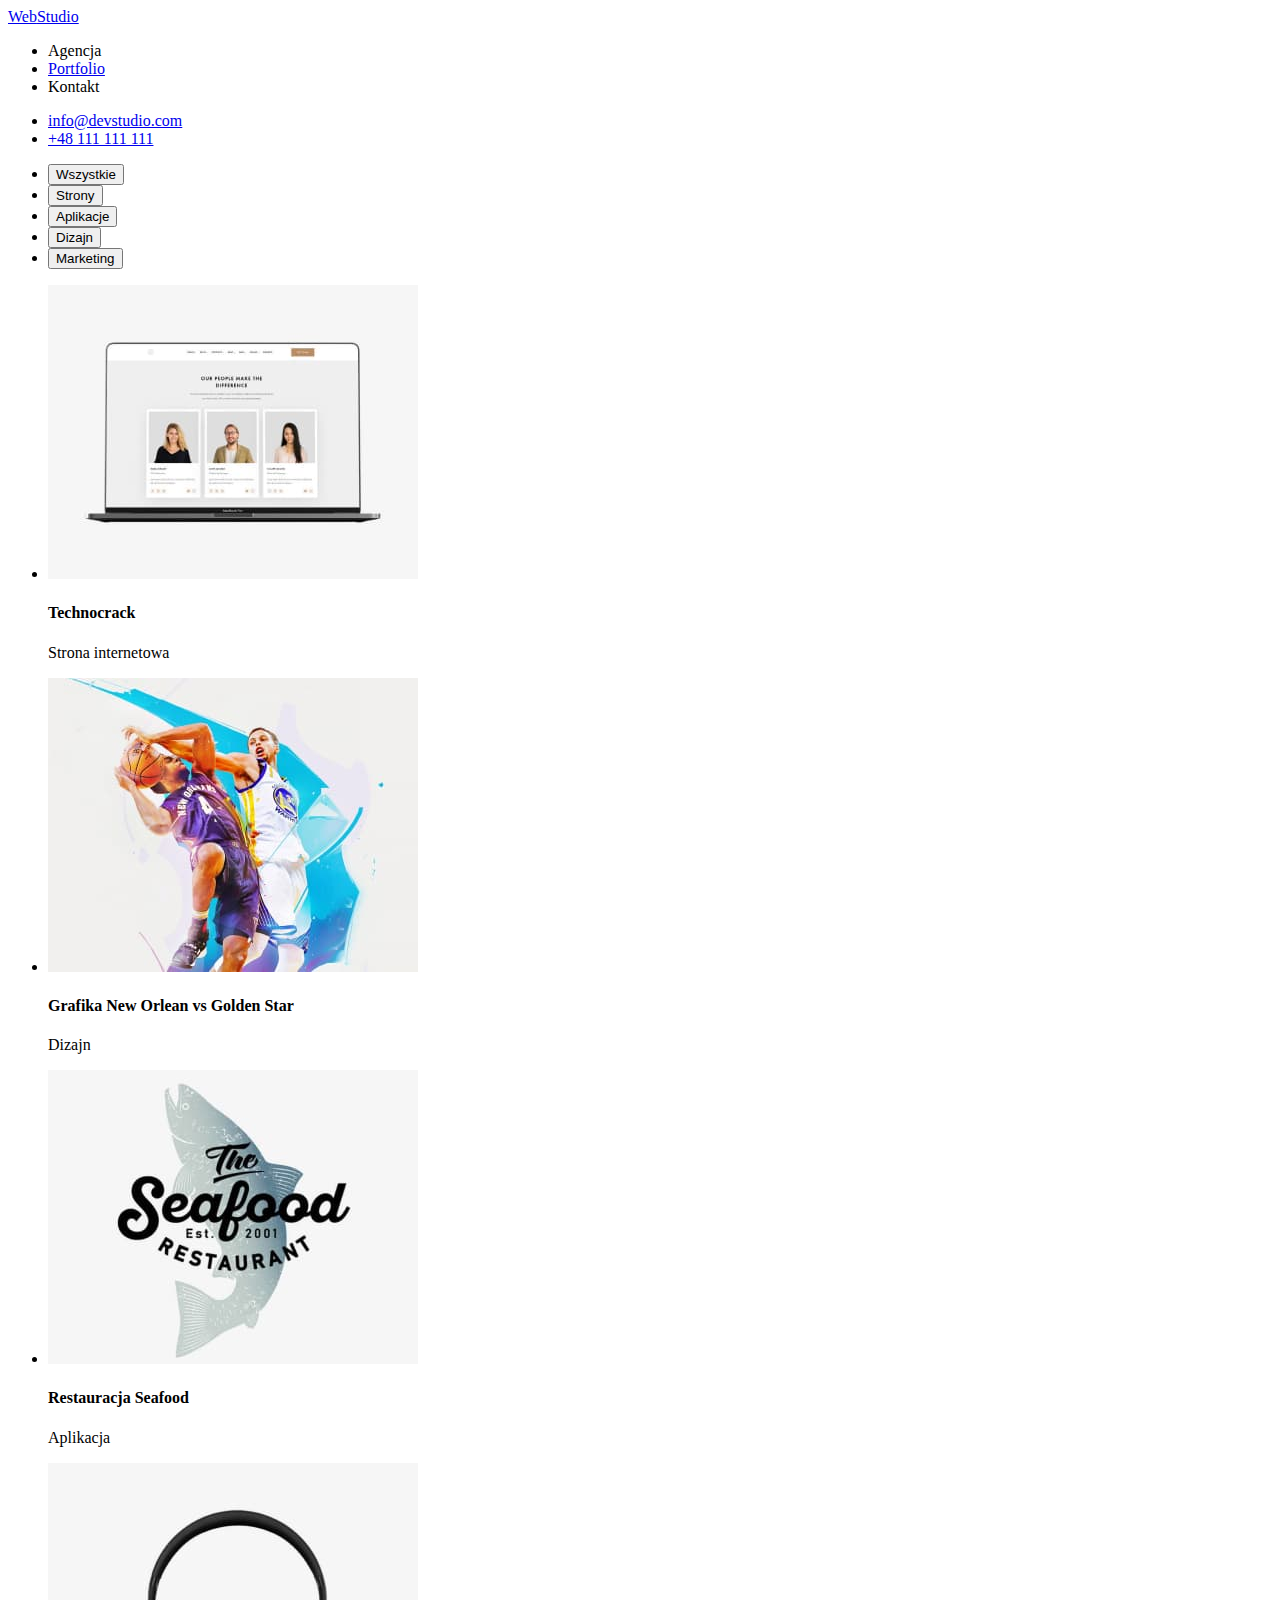
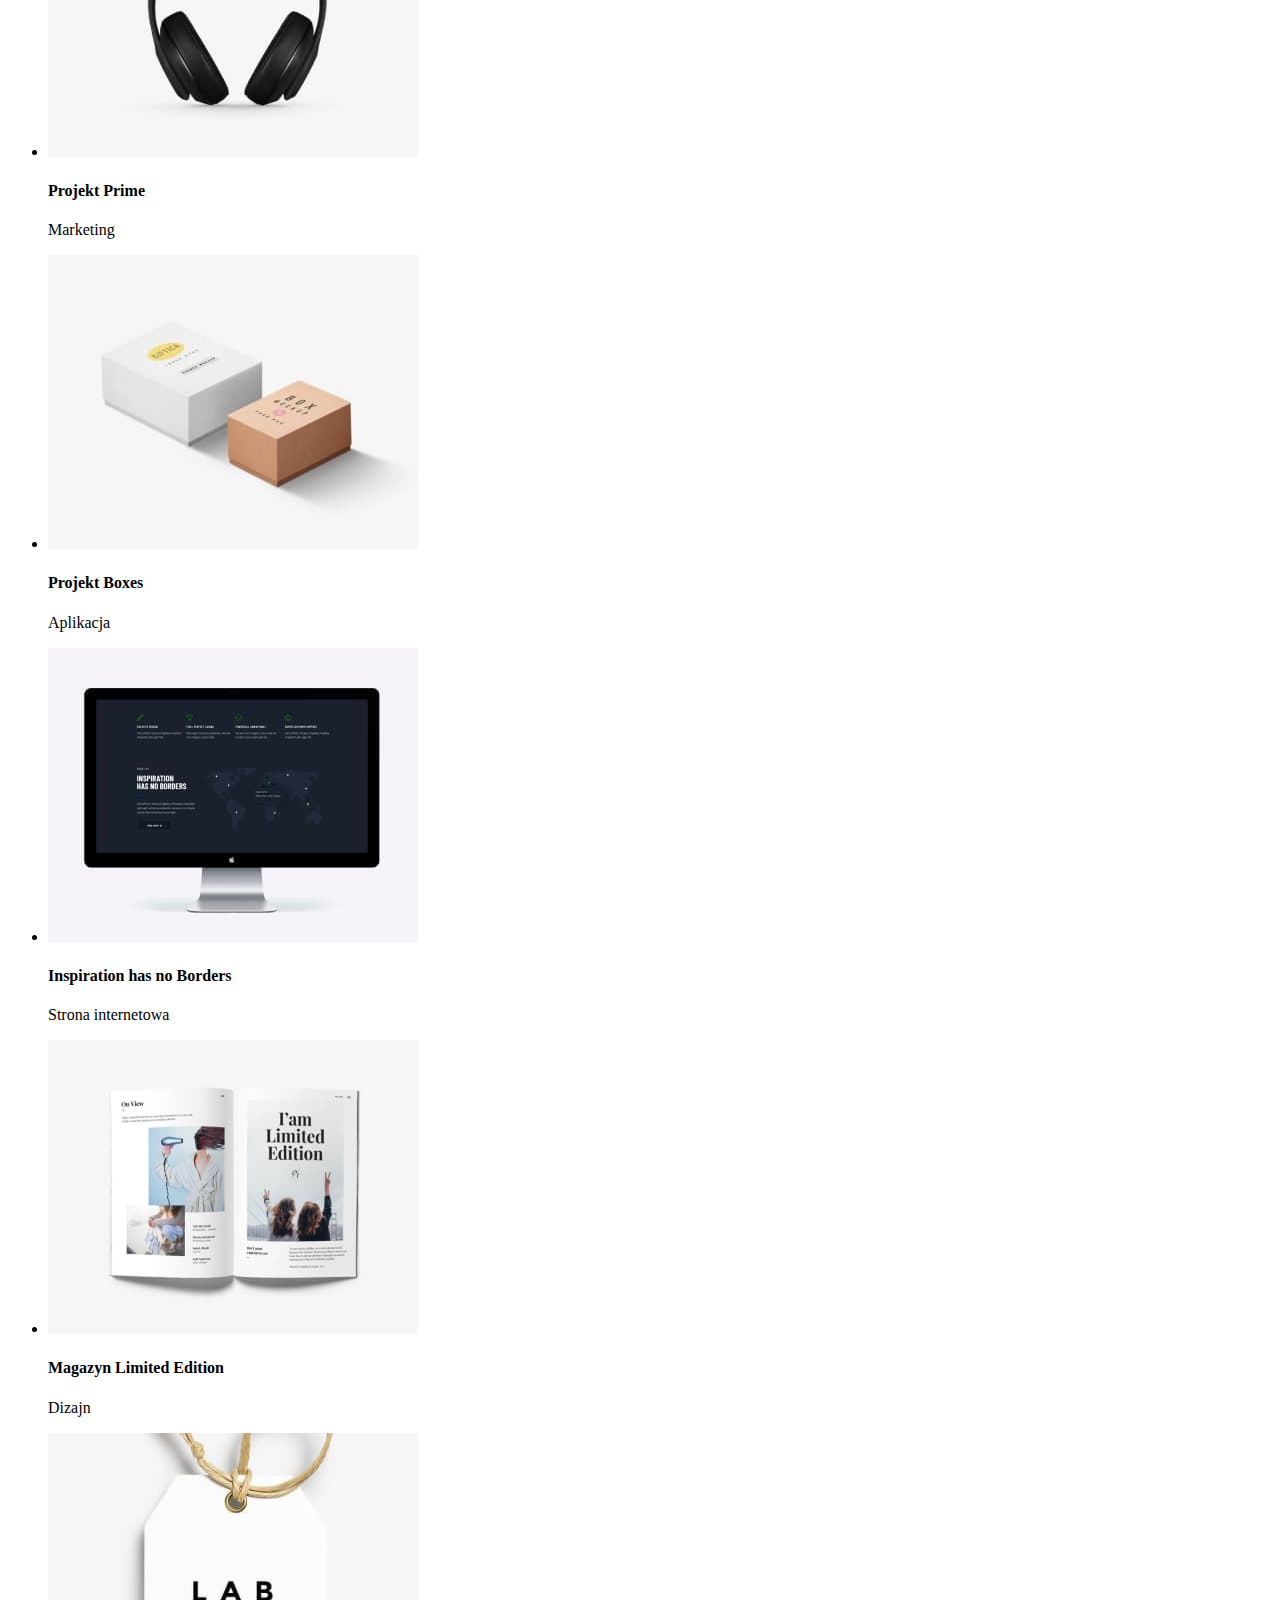
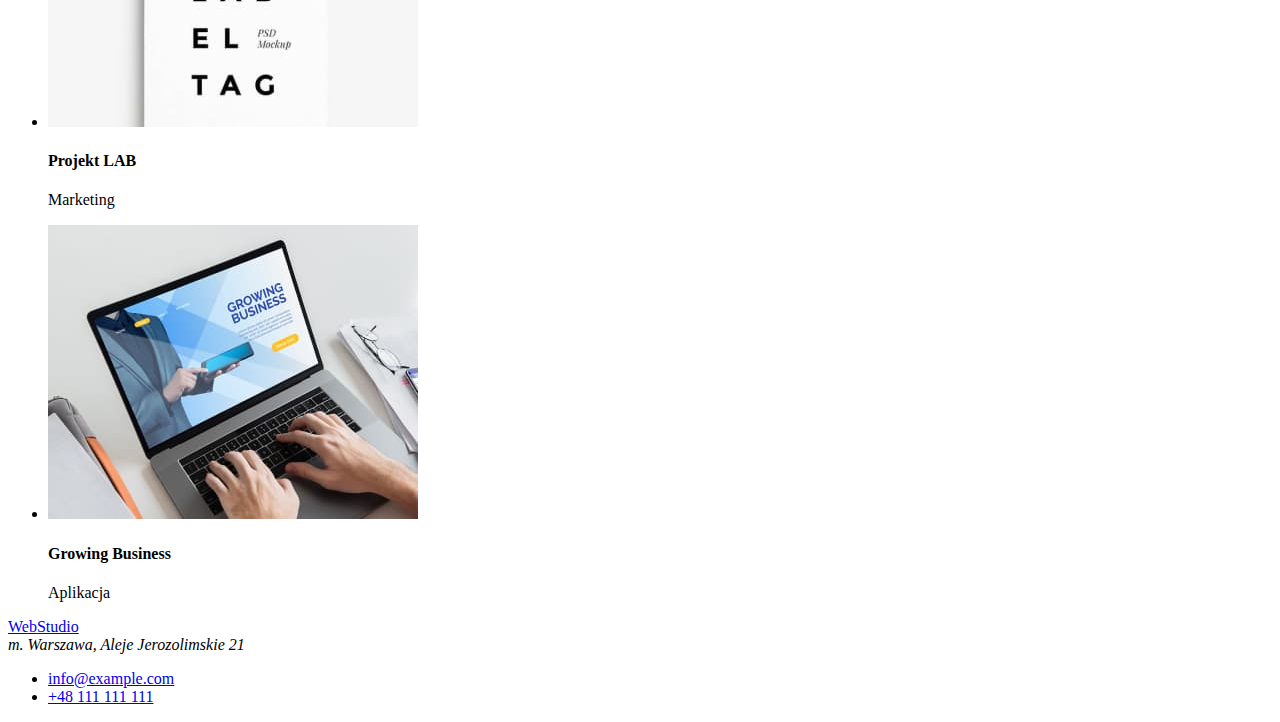
==== portfolio.html @ 56af2456 "Zadanie cz. A i B, pozostała część C" ====
<!DOCTYPE html>
<html lang="pl">
  <head>
    <meta charset="UTF-8" />
    <meta http-equiv="X-UA-Compatible" content="IE=edge" />
    <meta name="viewport" content="width=device-width, initial-scale=1.0" />
    <link href="styles.css" rel="stylesheet" />
    <link rel="preconnect" href="https://fonts.googleapis.com" />
    <link rel="preconnect" href="https://fonts.gstatic.com" crossorigin />
    <link
      href="https://fonts.googleapis.com/css2?family=Raleway:wght@700&family=Roboto:wght@400;500;700;900&display=swap"
      rel="stylesheet"
    />
    <title>Portfolio</title>
  </head>
  <body>
    <header>
      <a href="index.html" target="_self"
        ><span class="logo">Web</span>Studio</a
      >
      <nav>
        <ul>
          <li>Agencja</li>
          <li><a href="portfolio.html" target="_self">Portfolio</a></li>
          <li>Kontakt</li>
        </ul>
      </nav>
      <ul>
        <li><a href="mailto:info@devstudio.com">info@devstudio.com</a></li>
        <li><a href="tel:+48111111111">+48 111 111 111</a></li>
      </ul>
    </header>
    <main>
      <div class="portfolio-filter">
        <ul>
          <li><button type="button">Wszystkie</button></li>
          <li><button type="button">Strony</button></li>
          <li><button type="button">Aplikacje</button></li>
          <li><button type="button">Dizajn</button></li>
          <li><button type="button">Marketing</button></li>
        </ul>
      </div>
      <div class="portfolio-gallery">
        <ul>
          <li>
            <img
              src="images/portfolio-1.jpg"
              width="370"
              height="294"
              alt="Laptop showing a website in a fullscreen mode"
            />
            <h4>Technocrack</h4>
            <p>Strona internetowa</p>
          </li>
          <li>
            <img
              src="images/portfolio-2.jpg"
              width="370"
              height="294"
              alt="Two basketball players fighting for the ball"
            />
            <h4>Grafika New Orlean vs Golden Star</h4>
            <p>Dizajn</p>
          </li>
          <li>
            <img
              src="images/portfolio-3.jpg"
              width="370"
              height="294"
              alt="Logo of a seafood restaurant with a fish in the background"
            />
            <h4>Restauracja Seafood</h4>
            <p>Aplikacja</p>
          </li>
          <li>
            <img
              src="images/portfolio-4.jpg"
              width="370"
              height="294"
              alt="Black wireless headphones"
            />
            <h4>Projekt Prime</h4>
            <p>Marketing</p>
          </li>
          <li>
            <img
              src="images/portfolio-5.jpg"
              width="370"
              height="294"
              alt="Two boxes with prints on them on the topside"
            />
            <h4>Projekt Boxes</h4>
            <p>Aplikacja</p>
          </li>
          <li>
            <img
              src="images/portfolio-6.jpg"
              width="370"
              height="294"
              alt="Computer screen with 'Inspiration has no borders' website on"
            />
            <h4>Inspiration has no Borders</h4>
            <p>Strona internetowa</p>
          </li>
          <li>
            <img
              src="images/portfolio-7.jpg"
              width="370"
              height="294"
              alt="An opened book with pictures and words 'I'm limited edition'"
            />
            <h4>Magazyn Limited Edition</h4>
            <p>Dizajn</p>
          </li>
          <li>
            <img
              src="images/portfolio-8.jpg"
              width="370"
              height="294"
              alt="A zoomed-in pisture of a paper laber with the words 'Label tak PSD Mockup' on it"
            />
            <h4>Projekt LAB</h4>
            <p>Marketing</p>
          </li>
          <li>
            <img
              src="images/portfolio-9.jpg"
              width="370"
              height="294"
              alt="Laptop with website on growing business on and hands over the keyboard"
            />
            <h4>Growing Business</h4>
            <p>Aplikacja</p>
          </li>
        </ul>
      </div>
    </main>
    <footer>
      <a href="index.html" target="_self"
        ><span class="logo">Web</span>Studio</a
      >
      <address>m. Warszawa, Aleje Jerozolimskie 21</address>
      <ul>
        <li><a href="mailto:info@example.com">info@example.com</a></li>
        <li><a href="tel:+48111111111">+48 111 111 111</a></li>
      </ul>
    </footer>
  </body>
</html>
---- styles.css ----
body {
}
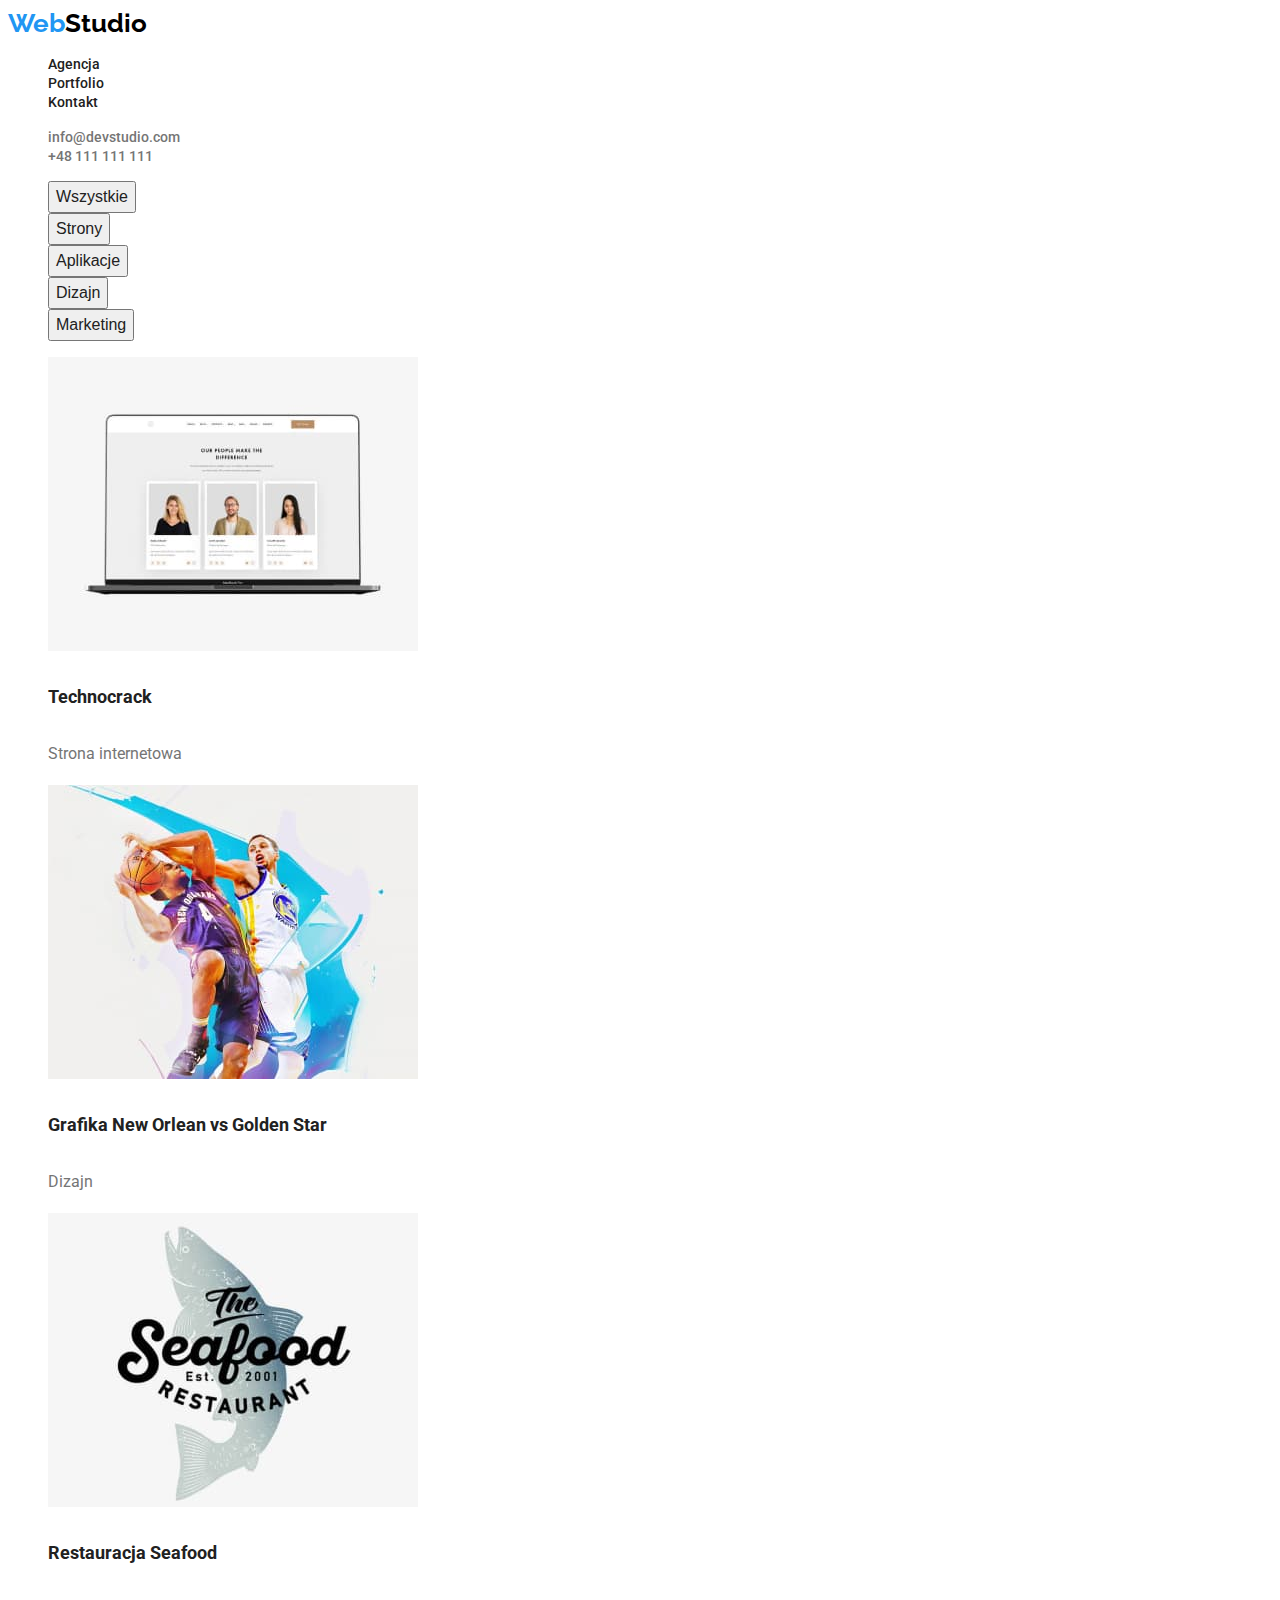
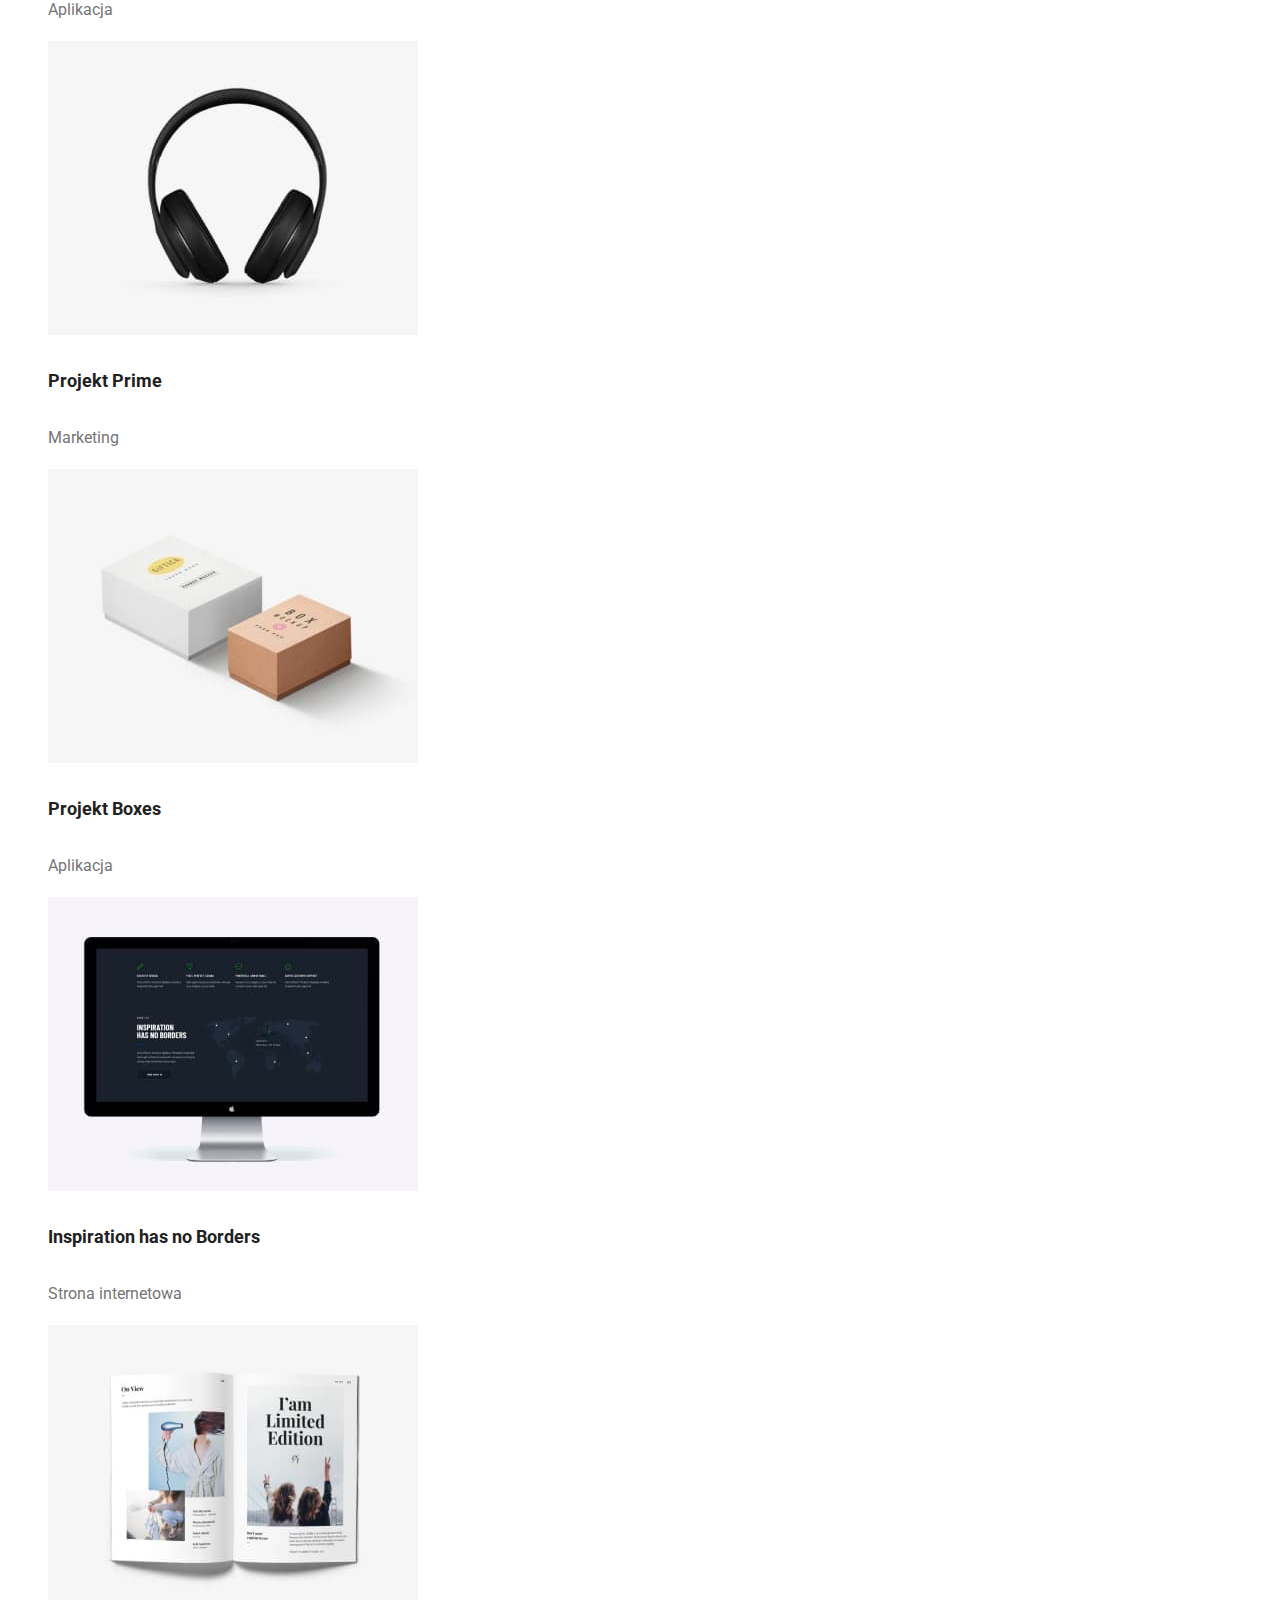
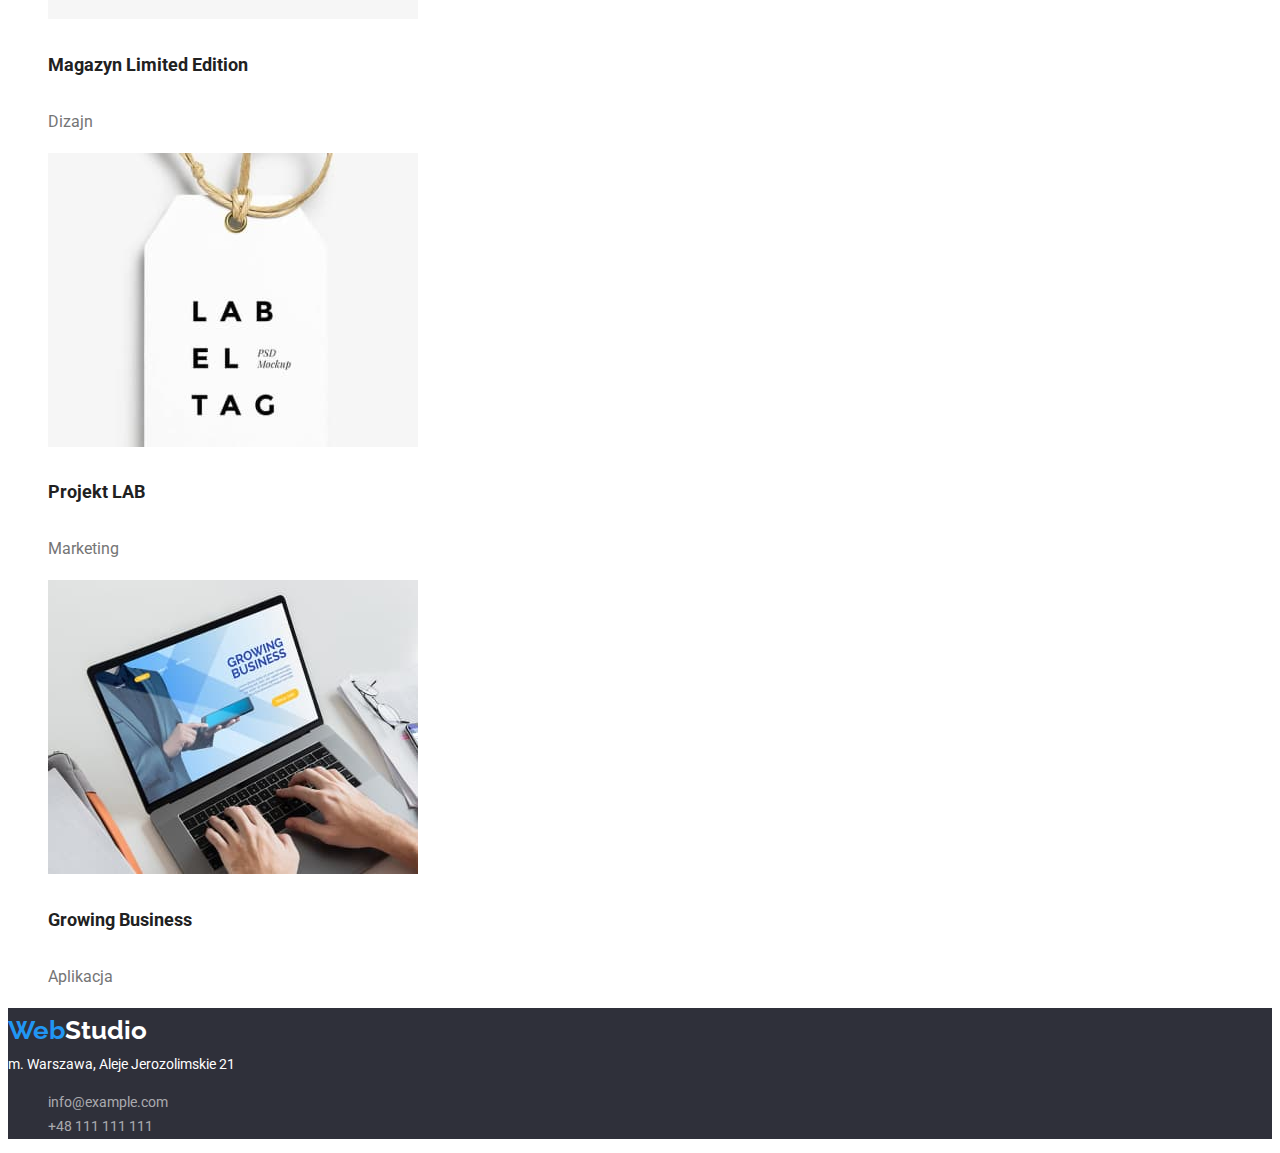
==== commit 854748ed: "added part C (styling) to hw" ====
--- a/portfolio.html
+++ b/portfolio.html
@@ -4,7 +4,7 @@
     <meta charset="UTF-8" />
     <meta http-equiv="X-UA-Compatible" content="IE=edge" />
     <meta name="viewport" content="width=device-width, initial-scale=1.0" />
-    <link href="styles.css" rel="stylesheet" />
+    <link href="/css/styles.css" rel="stylesheet" />
     <link rel="preconnect" href="https://fonts.googleapis.com" />
     <link rel="preconnect" href="https://fonts.gstatic.com" crossorigin />
     <link
@@ -15,17 +15,17 @@
   </head>
   <body>
     <header>
-      <a href="index.html" target="_self"
+      <a class="logotype-header" href="/index.html" target="_self"
         ><span class="logo">Web</span>Studio</a
       >
-      <nav>
+      <nav class="menu">
         <ul>
-          <li>Agencja</li>
-          <li><a href="portfolio.html" target="_self">Portfolio</a></li>
-          <li>Kontakt</li>
+          <li><a href="" target="_self">Agencja</a></li>
+          <li><a href="/portfolio.html" target="_self">Portfolio</a></li>
+          <li><a href="" target="_self">Kontakt</a></li>
         </ul>
       </nav>
-      <ul>
+      <ul class="header-contacts">
         <li><a href="mailto:info@devstudio.com">info@devstudio.com</a></li>
         <li><a href="tel:+48111111111">+48 111 111 111</a></li>
       </ul>
@@ -136,11 +136,11 @@
       </div>
     </main>
     <footer>
-      <a href="index.html" target="_self"
+      <a class="logotype-footer" href="/index.html" target="_self"
         ><span class="logo">Web</span>Studio</a
       >
-      <address>m. Warszawa, Aleje Jerozolimskie 21</address>
-      <ul>
+      <address class="location">m. Warszawa, Aleje Jerozolimskie 21</address>
+      <ul class="footer-contacts">
         <li><a href="mailto:info@example.com">info@example.com</a></li>
         <li><a href="tel:+48111111111">+48 111 111 111</a></li>
       </ul>
--- a/css/styles.css
+++ b/css/styles.css
@@ -0,0 +1,185 @@
+@import url(vars.css);
+body {
+  font-family: Roboto, sans-serif;
+  color: #212121;
+}
+
+.logotype-header {
+  font-family: "Raleway", sans-serif;
+  color: #000000;
+  font-weight: 700;
+  text-decoration: none;
+  font-size: 26px;
+  line-height: 1.17;
+}
+
+.logo {
+  color: var(--text-color-accent);
+}
+
+.menu a {
+  text-decoration: none;
+  color: var(--text-color-main);
+  font-size: 14px;
+  font-weight: 500;
+  line-height: 1.17;
+}
+
+.menu a:hover,
+.menu a:focus {
+  color: var(--text-color-accent);
+}
+
+.menu ul {
+  list-style-type: none;
+}
+
+.header-contacts a {
+  color: var(--text-color-sub);
+  text-decoration: none;
+  font-size: 14px;
+  font-weight: 500;
+}
+
+.header-contacts a:hover,
+.header-contacts a:focus {
+  color: var(--text-color-accent);
+}
+
+.header-contacts li {
+  list-style-type: none;
+}
+
+.intro {
+  font-size: 44px;
+  font-weight: 900;
+  line-height: 1.36;
+  color: #ffffff;
+  background-color: var(--background-color-accent);
+}
+
+.intro button {
+  font-weight: 700;
+  font-size: 16px;
+  line-height: 1.875;
+  color: #ffffff;
+  background-color: var(--button-color);
+  cursor: pointer;
+}
+
+.what-we-do {
+  background-color: var(--background-color-main);
+}
+
+.what-we-do ul {
+  list-style-type: none;
+}
+
+.what-we-do p {
+  font-weight: 400;
+  font-size: 14px;
+  line-height: 1.71;
+}
+
+.our-team {
+  background-color: #f5f4fa;
+  font-weight: 400;
+  font-size: 16px;
+  line-height: 1.17;
+}
+
+.our-team ul {
+  list-style-type: none;
+}
+
+.team-name {
+  font-weight: 500;
+  font-size: 16px;
+  line-height: 1.17;
+}
+
+.team-job {
+  color: var(--text-color-sub);
+}
+
+h2 {
+  font-weight: 700;
+  font-size: 36px;
+  line-height: 1.17;
+}
+
+h3 {
+  font-weight: 700;
+  font-size: 14px;
+  line-height: 1.17;
+}
+
+h4 {
+  font-weight: 700;
+  font-size: 18px;
+  line-height: 2;
+}
+
+.logotype-footer {
+  font-weight: 700;
+  font-family: "Raleway", sans-serif;
+  font-size: 26px;
+  text-decoration: none;
+  color: #ffffff;
+}
+
+footer {
+  background-color: var(--background-color-accent);
+  font-weight: 400;
+  font-size: 14px;
+  line-height: 1.71;
+  color: #ffffff;
+}
+
+.location {
+  font-style: normal;
+}
+
+.footer-contacts a {
+  color: #ffffff99;
+  text-decoration: none;
+}
+.footer-contacts li {
+  list-style-type: none;
+}
+
+.footer-contacts :hover,
+.footer-contacts :focus {
+  text-decoration: underline;
+}
+
+.portfolio-filter button {
+  font-weight: 500;
+  font-size: 16px;
+  line-height: 1.625;
+  color: var(--text-color-main)
+  background-color: var(--button-color-sub);
+  cursor: pointer;
+}
+
+.portfolio-filter button:hover,
+.portfolio-filter button:focus {
+  color: #ffffff;
+  background-color: var(--button-color);
+  cursor: pointer;
+}
+
+.portfolio-filter ul {
+  list-style-type: none;
+}
+
+.portfolio-gallery ul {
+  list-style-type: none;
+}
+
+.portfolio-gallery p {
+  font-weight: 400;
+  font-size: 16px;
+  line-height: 1.875;
+  color: var(--text-color-sub);
+}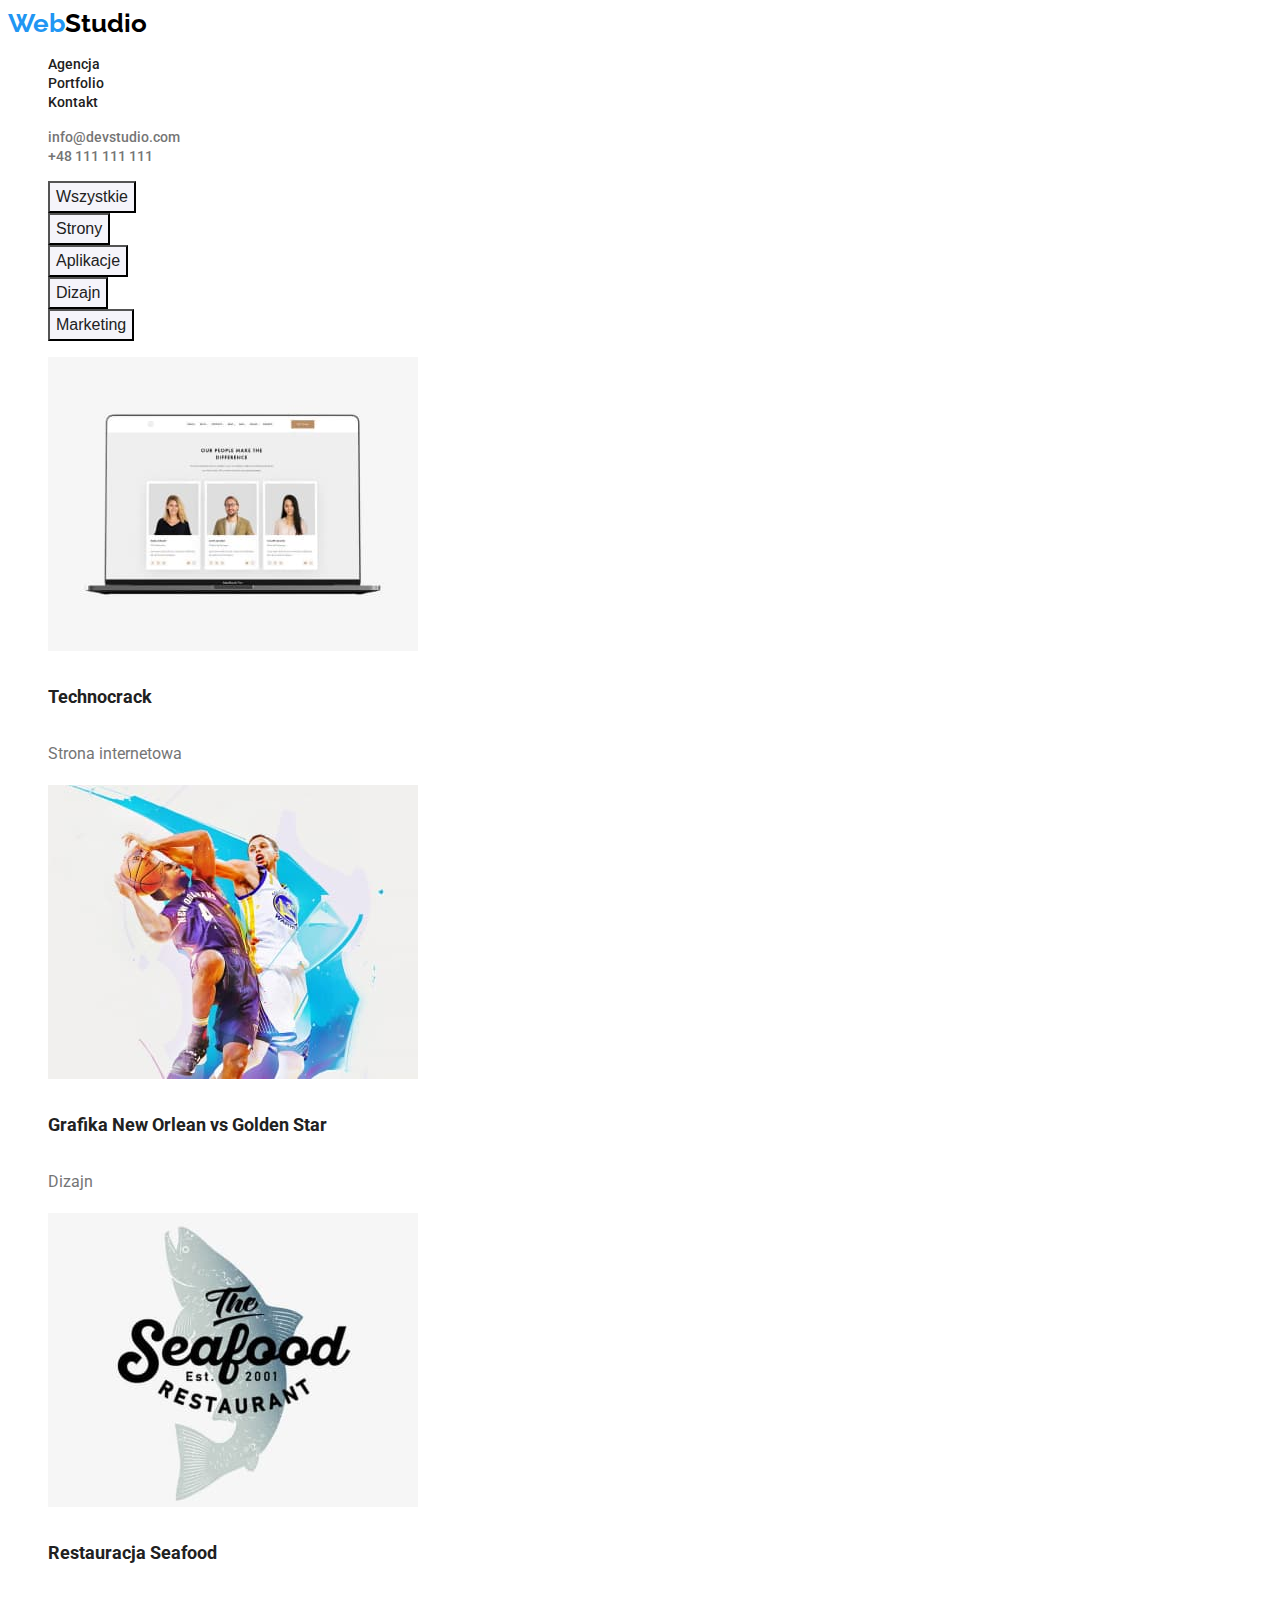
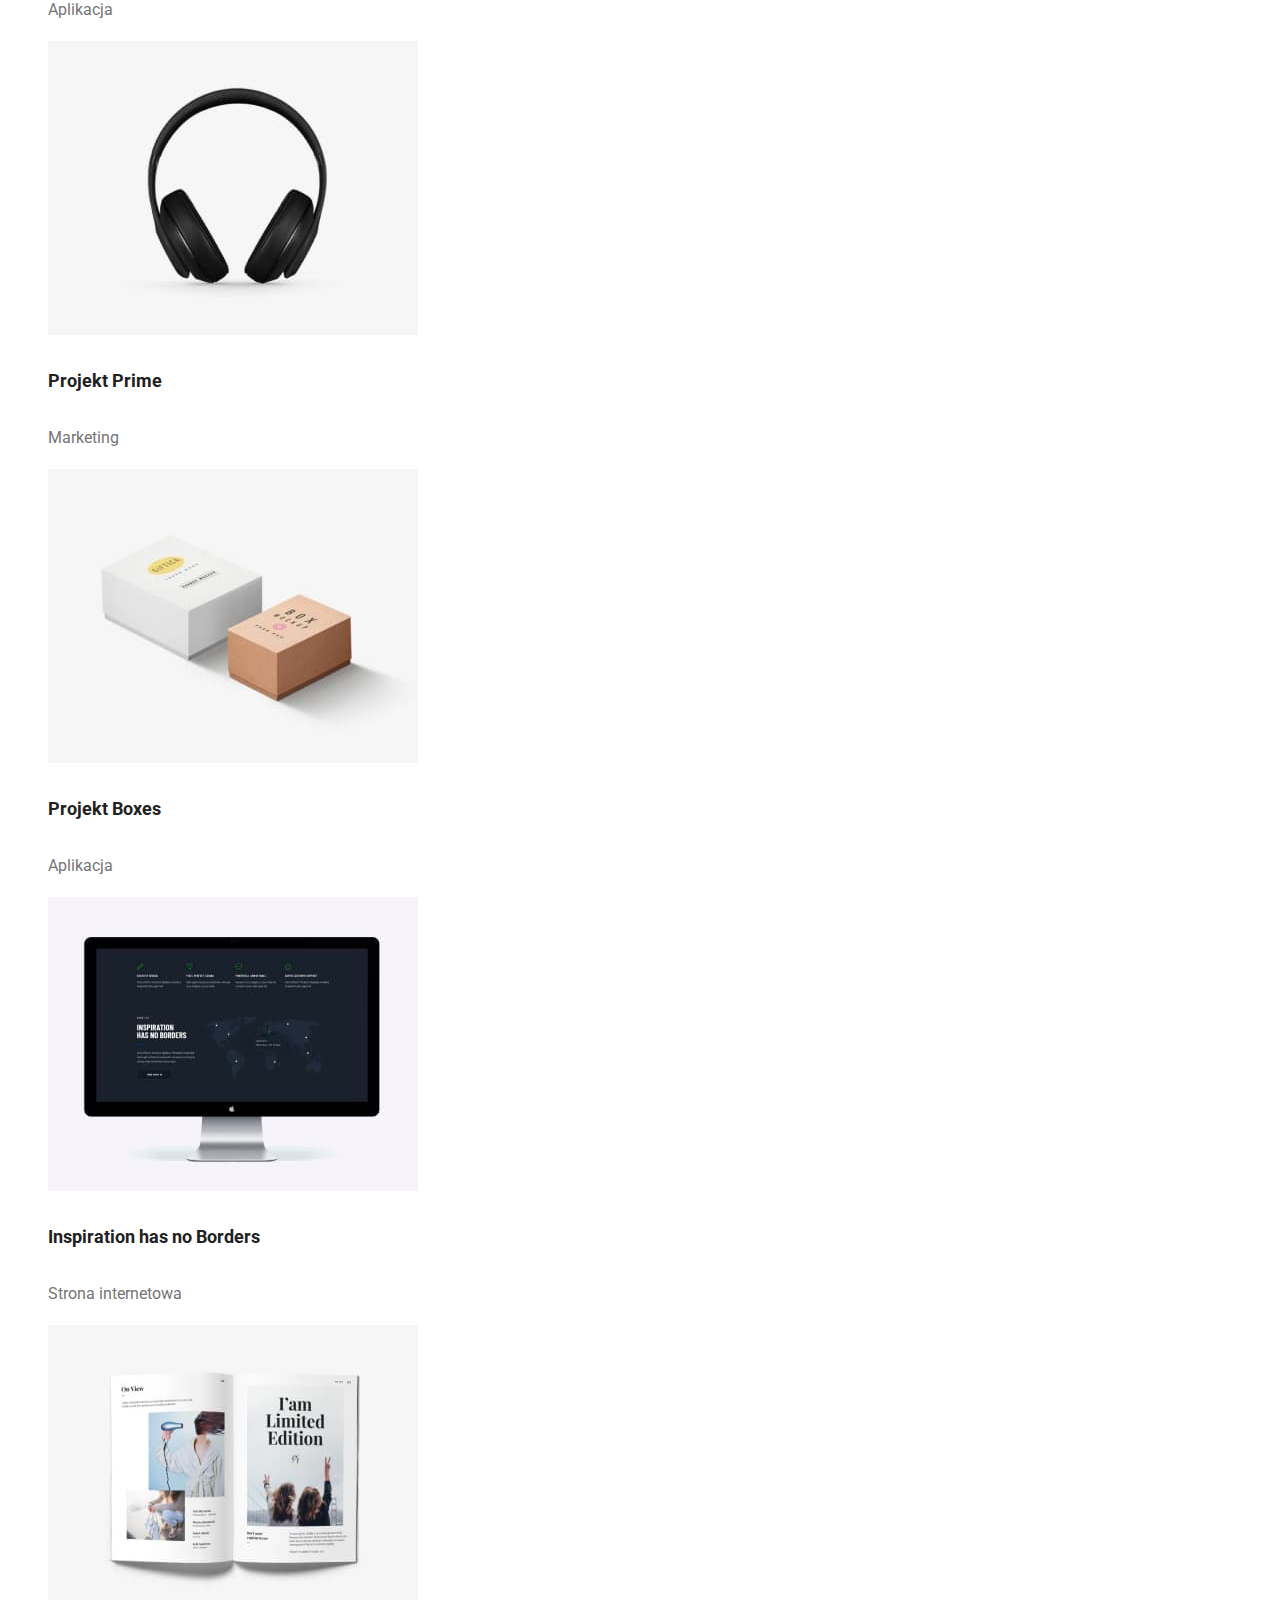
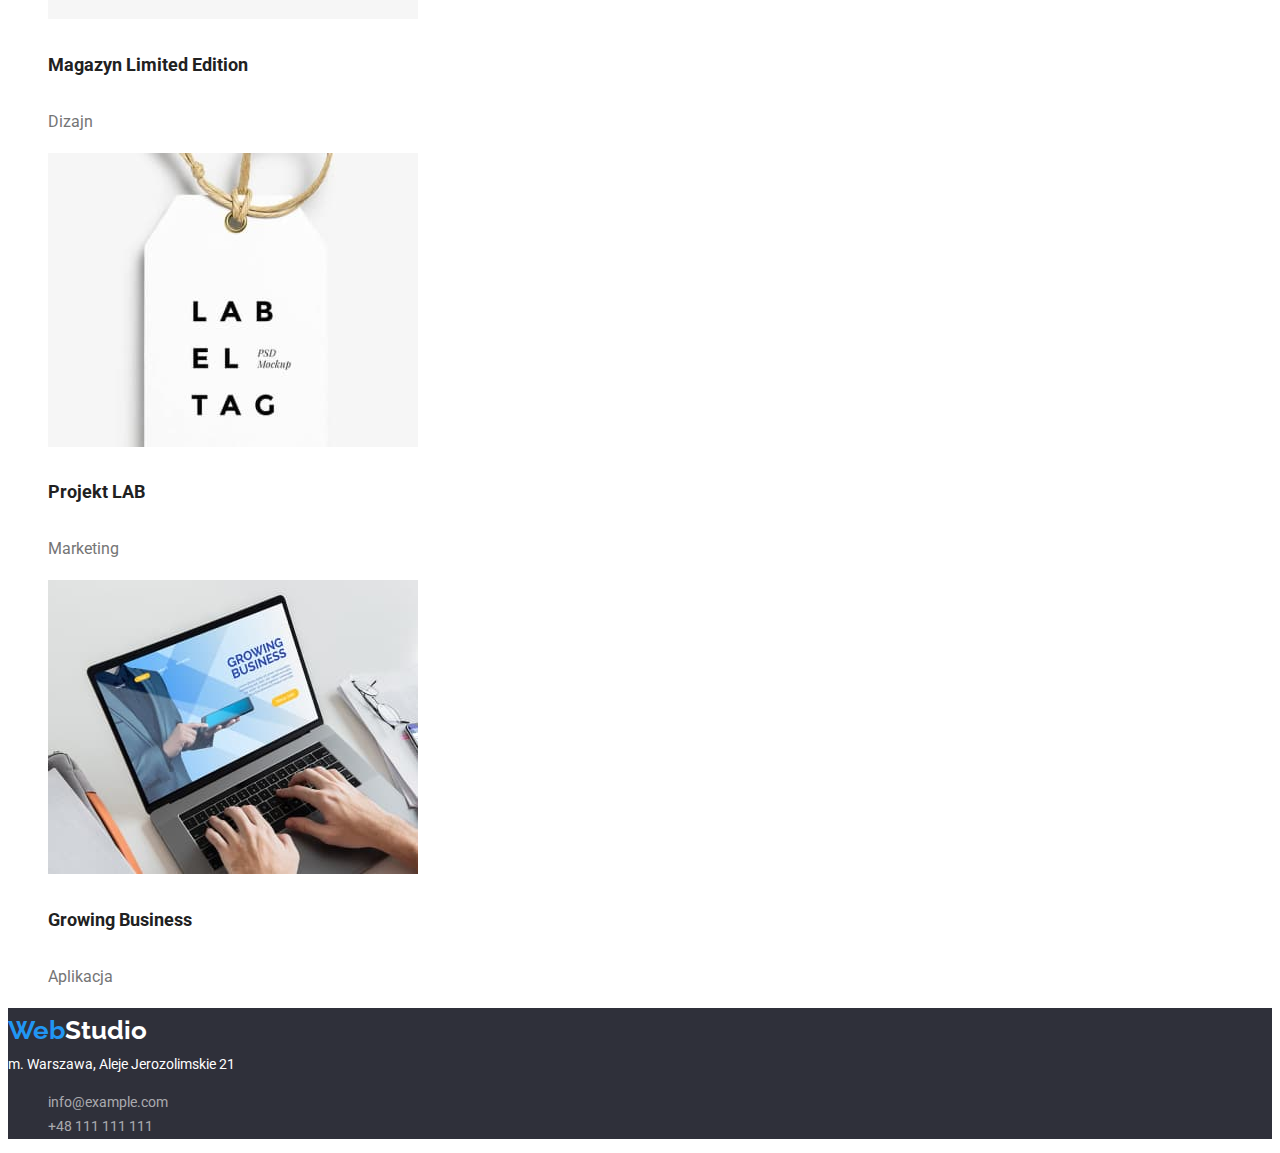
==== commit 77355f20: "let's hope it's fixed" ====
--- a/portfolio.html
+++ b/portfolio.html
@@ -4,7 +4,7 @@
     <meta charset="UTF-8" />
     <meta http-equiv="X-UA-Compatible" content="IE=edge" />
     <meta name="viewport" content="width=device-width, initial-scale=1.0" />
-    <link href="/css/styles.css" rel="stylesheet" />
+    <link href="css/styles.css" rel="stylesheet" />
     <link rel="preconnect" href="https://fonts.googleapis.com" />
     <link rel="preconnect" href="https://fonts.gstatic.com" crossorigin />
     <link
--- a/css/styles.css
+++ b/css/styles.css
@@ -1,4 +1,5 @@
 @import url(vars.css);
+
 body {
   font-family: Roboto, sans-serif;
   color: #212121;
@@ -157,7 +158,7 @@
   font-weight: 500;
   font-size: 16px;
   line-height: 1.625;
-  color: var(--text-color-main)
+  color: var(--text-color-main);
   background-color: var(--button-color-sub);
   cursor: pointer;
 }
@@ -182,4 +183,4 @@
   font-size: 16px;
   line-height: 1.875;
   color: var(--text-color-sub);
-}+}
